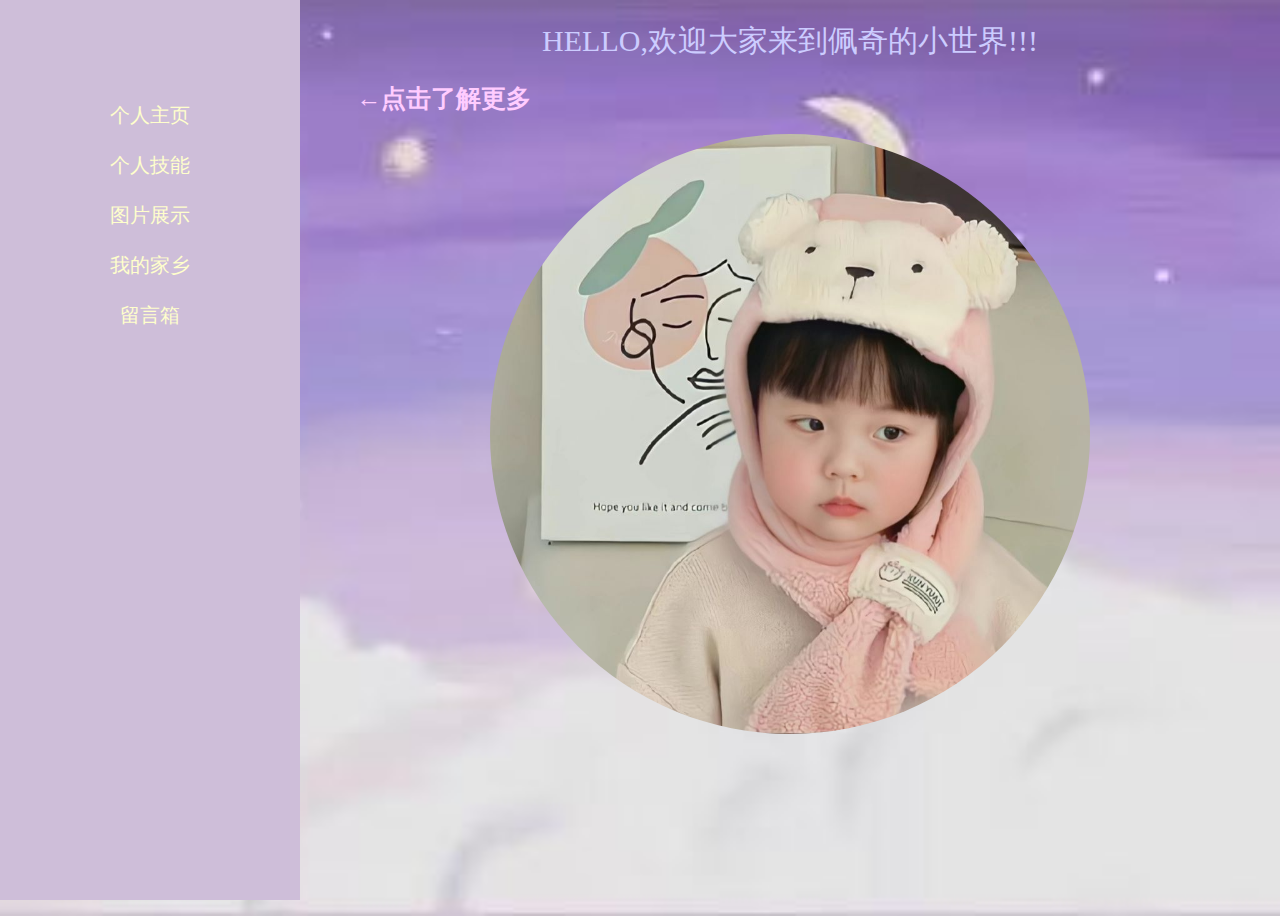
==== index.html @ 8d6e9767 "Add files via upload" ====
<!doctype html>
<html>
<head>
<meta charset="utf-8">
<meta http-equiv="X-UA-Compatible" content="IE=edge">
<meta name="viewport" content="width=device-width, initial-scale=1.0">
<title>佩奇的简历</title>
<link rel="stylesheet" href="index.css">
</head>
<body class="D">
<style type="text/css">
.D{
	background-image:url(B2.JPG);
	background-size:100% 100%;}
</style>
<!--主页-->
<header>
<nav class="navbar">
	<a href="about.html">个人主页</a>
    <a href="skill.html">个人技能</a>
    <a href="photo.html">图片展示</a>
    <a href="home.html">我的家乡</a>
    <a href="message.html">留言箱</a>
</nav>
</header>
<section class="home" id="home">
<div class="content">
<div align="center">
<span class="hi">HELLO,欢迎大家来到佩奇的小世界!!!</span>
</div>
<h1>←点击了解更多</h1>
</div>
<div class="image" align="center"><img src="A.jpg" alt="" width="600" height="600"></div>
</section>

</body>
</html>
---- index.css ----
@charset "utf-8";
/* CSS Document */
*{
	
    box-sizing: border-box;
    outline: none; border:none;
    text-decoration: none;
    
    transition: all .2s linear;
    line-height: 1.5;
}
html{
	font-size:62.5%;
	overflow-x:hidden;
	scroll-behavior:smooth;/*css平滑滚动*/
}
body{
	background:#fcf2e8;
	padding-left:30rem;
}
section{
	padding:1rem 5%;
	min-height:100vh;
}
.heading{
	font-size:4rem;
	padding-bottom:1rem;
	color:#111;
}
header{
    position: fixed;
    top:0; 
    left:0; 
    bottom:0;
    background:rgb(206,190,217);
    display: flex;
    align-items: center;
    justify-content: space-between;
    z-index: 1000;
    flex-flow: column;
    padding:8rem 2rem;
    width:30rem;
    text-align: center;
}
header .navbar a{
    display: block;
    font-size: 2rem;
    color:#FFC;
    margin:2rem 0;
}
header .navbar a:hover{
    letter-spacing: .2rem;
    color:pink;
}
.hi{
	font-size:30px;
	color:#CCF;
}
h1{
	font-size:25px;
	color:#FCF;
}
.image img{
	border-radius:100%;
		
}
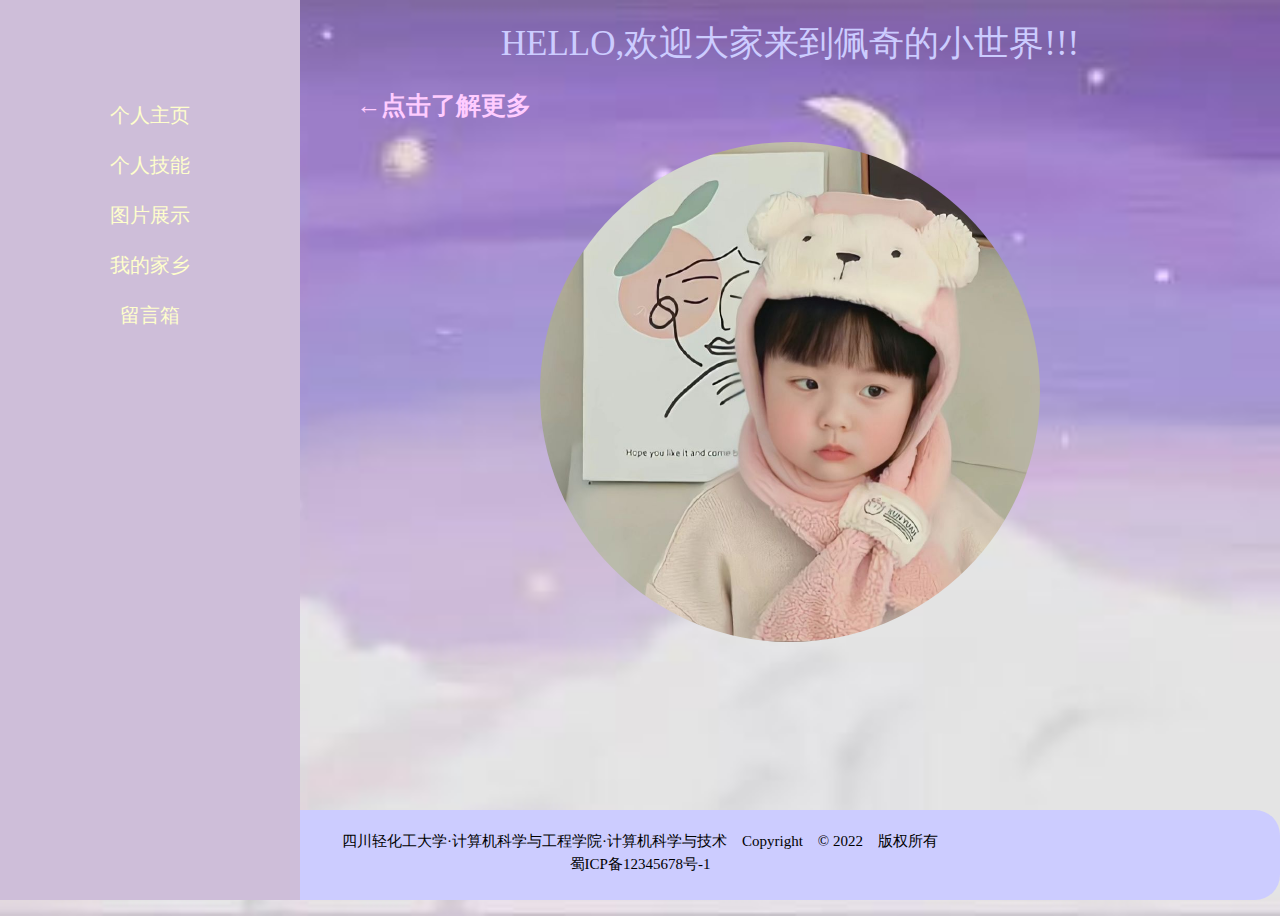
==== commit fd19c15b: "Add files via upload" ====
--- a/index.html
+++ b/index.html
@@ -18,7 +18,7 @@
 <nav class="navbar">
 	<a href="about.html">个人主页</a>
     <a href="skill.html">个人技能</a>
-    <a href="photo.html">图片展示</a>
+    <a href="picture.html">图片展示</a>
     <a href="home.html">我的家乡</a>
     <a href="message.html">留言箱</a>
 </nav>
@@ -30,8 +30,12 @@
 </div>
 <h1>←点击了解更多</h1>
 </div>
-<div class="image" align="center"><img src="A.jpg" alt="" width="600" height="600"></div>
+<div class="image" align="center"><img src="A.jpg" alt="" width="500" height="500"></div>
 </section>
-
+<footer>
+<p>四川轻化工大学·计算机科学与工程学院·计算机科学与技术&nbsp;&nbsp;&nbsp;&nbsp;Copyright&nbsp;&nbsp;&nbsp;&nbsp;©&nbsp;2022&nbsp;&nbsp;&nbsp;&nbsp;版权所有<br>
+蜀ICP备12345678号-1
+</p>
+</footer>
 </body>
 </html>
--- a/index.css
+++ b/index.css
@@ -53,7 +53,8 @@
     color:pink;
 }
 .hi{
-	font-size:30px;
+	font-size:35px;
+	letter-spacing:10;
 	color:#CCF;
 }
 h1{
@@ -64,10 +65,19 @@
 	border-radius:100%;
 		
 }
-
-
-
-
-
-	
-	+footer{
+	padding:5px;
+	height:10%;
+	width:100%;
+	position:absolute;
+	bottom:0px;
+	left:0px;
+	text-align:center;
+	background:rgba(204,204,255,1);
+	margin-top:2%;
+	border-radius:25px;
+}
+p{
+	font-size:15px;
+	letter-spacing:10;
+}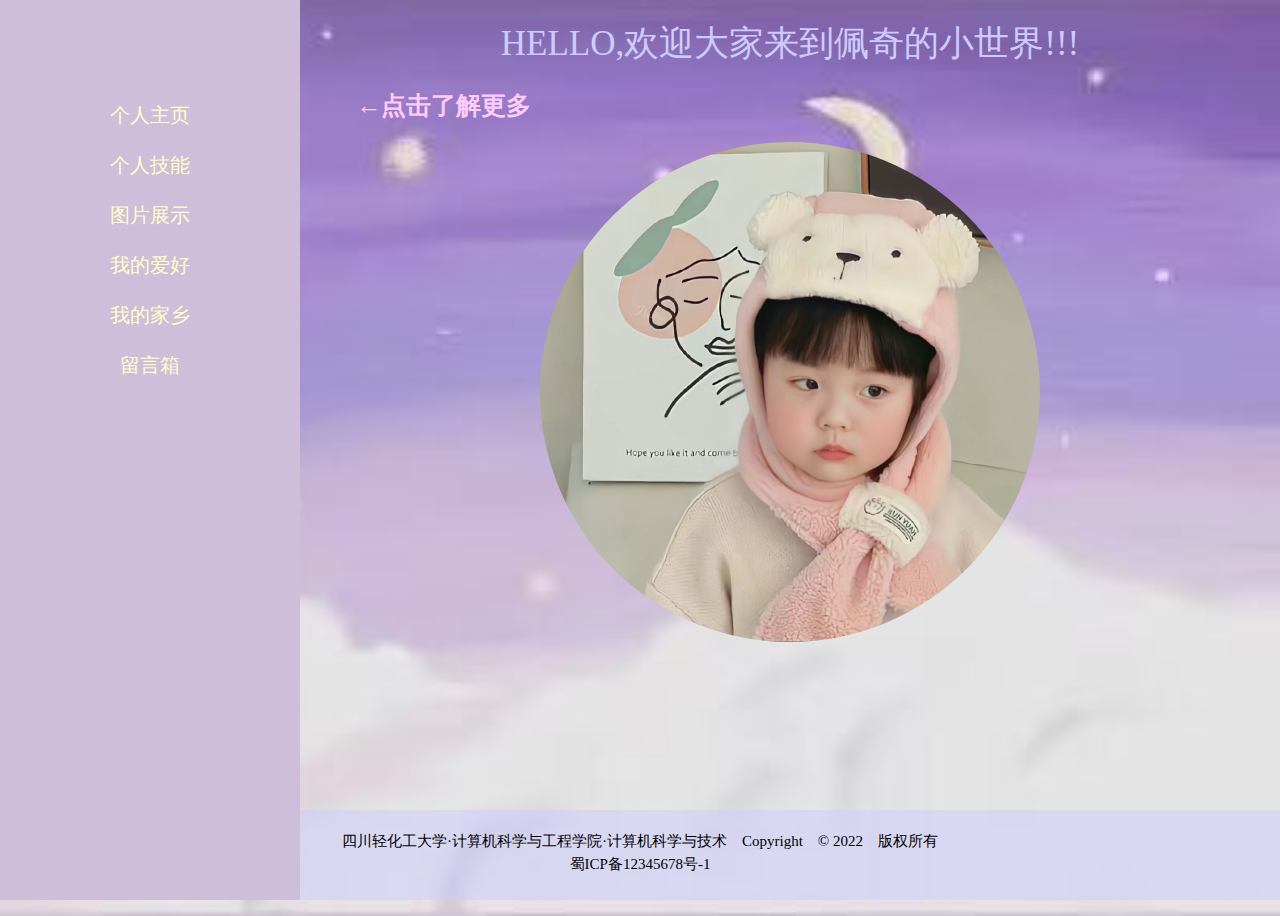
==== commit 9b0a651b: "Add files via upload" ====
--- a/index.html
+++ b/index.html
@@ -19,6 +19,7 @@
 	<a href="about.html">个人主页</a>
     <a href="skill.html">个人技能</a>
     <a href="picture.html">图片展示</a>
+    <a href="hobby.html">我的爱好</a>
     <a href="home.html">我的家乡</a>
     <a href="message.html">留言箱</a>
 </nav>
--- a/index.css
+++ b/index.css
@@ -73,9 +73,8 @@
 	bottom:0px;
 	left:0px;
 	text-align:center;
-	background:rgba(204,204,255,1);
+	background:rgba(204,204,255,0.5);
 	margin-top:2%;
-	border-radius:25px;
 }
 p{
 	font-size:15px;
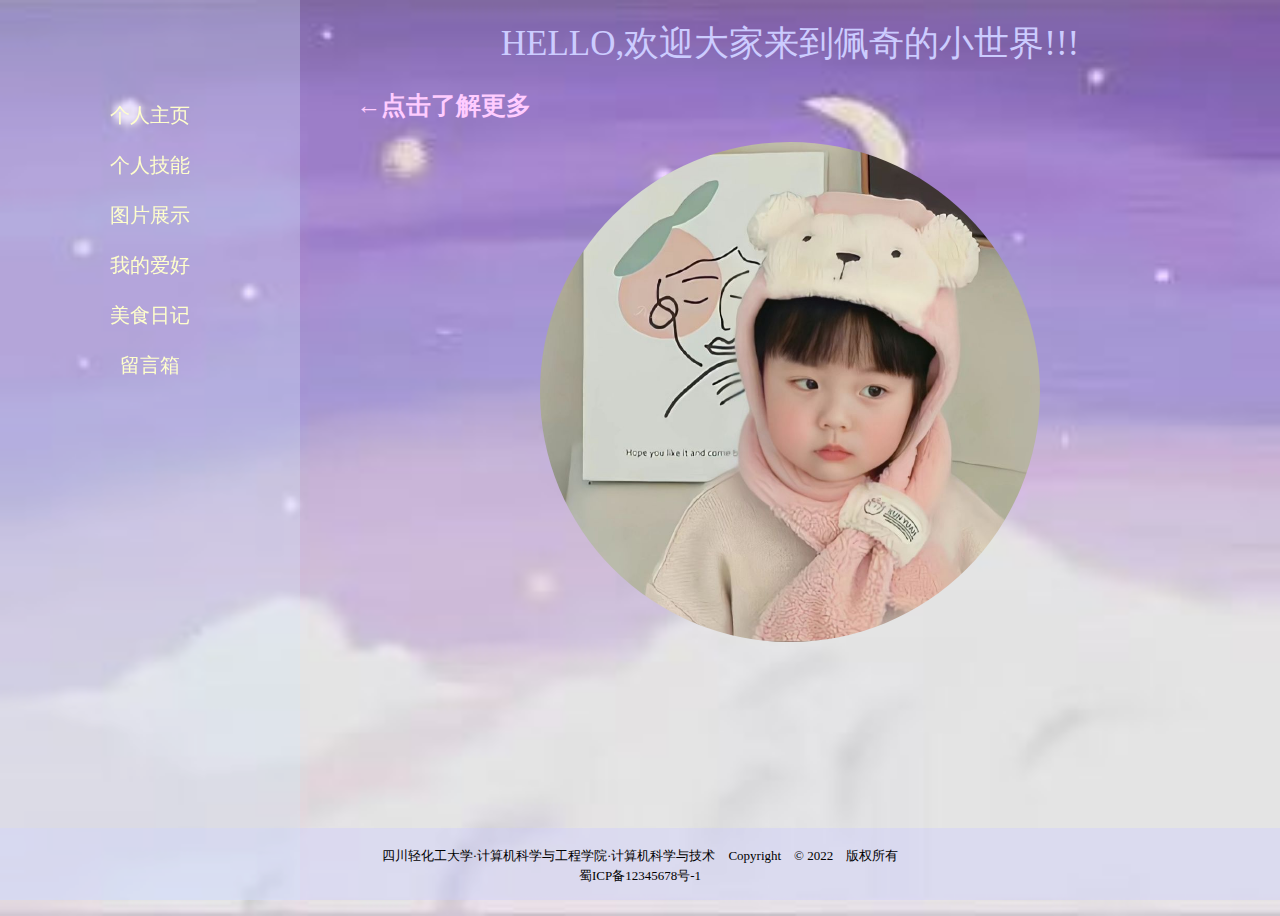
==== commit 0ed6d490: "Add files via upload" ====
--- a/index.html
+++ b/index.html
@@ -20,7 +20,7 @@
     <a href="skill.html">个人技能</a>
     <a href="picture.html">图片展示</a>
     <a href="hobby.html">我的爱好</a>
-    <a href="home.html">我的家乡</a>
+    <a href="food.html">美食日记</a>
     <a href="message.html">留言箱</a>
 </nav>
 </header>
--- a/index.css
+++ b/index.css
@@ -32,7 +32,7 @@
     top:0; 
     left:0; 
     bottom:0;
-    background:rgb(206,190,217);
+	background-color:rgba(212,233,248,0.3);
     display: flex;
     align-items: center;
     justify-content: space-between;
@@ -67,16 +67,16 @@
 }
 footer{
 	padding:5px;
-	height:10%;
+	height:8%;
 	width:100%;
 	position:absolute;
 	bottom:0px;
 	left:0px;
 	text-align:center;
-	background:rgba(204,204,255,0.5);
+	background:rgba(204,204,255,0.4);
 	margin-top:2%;
 }
 p{
-	font-size:15px;
+	font-size:13px;
 	letter-spacing:10;
 }